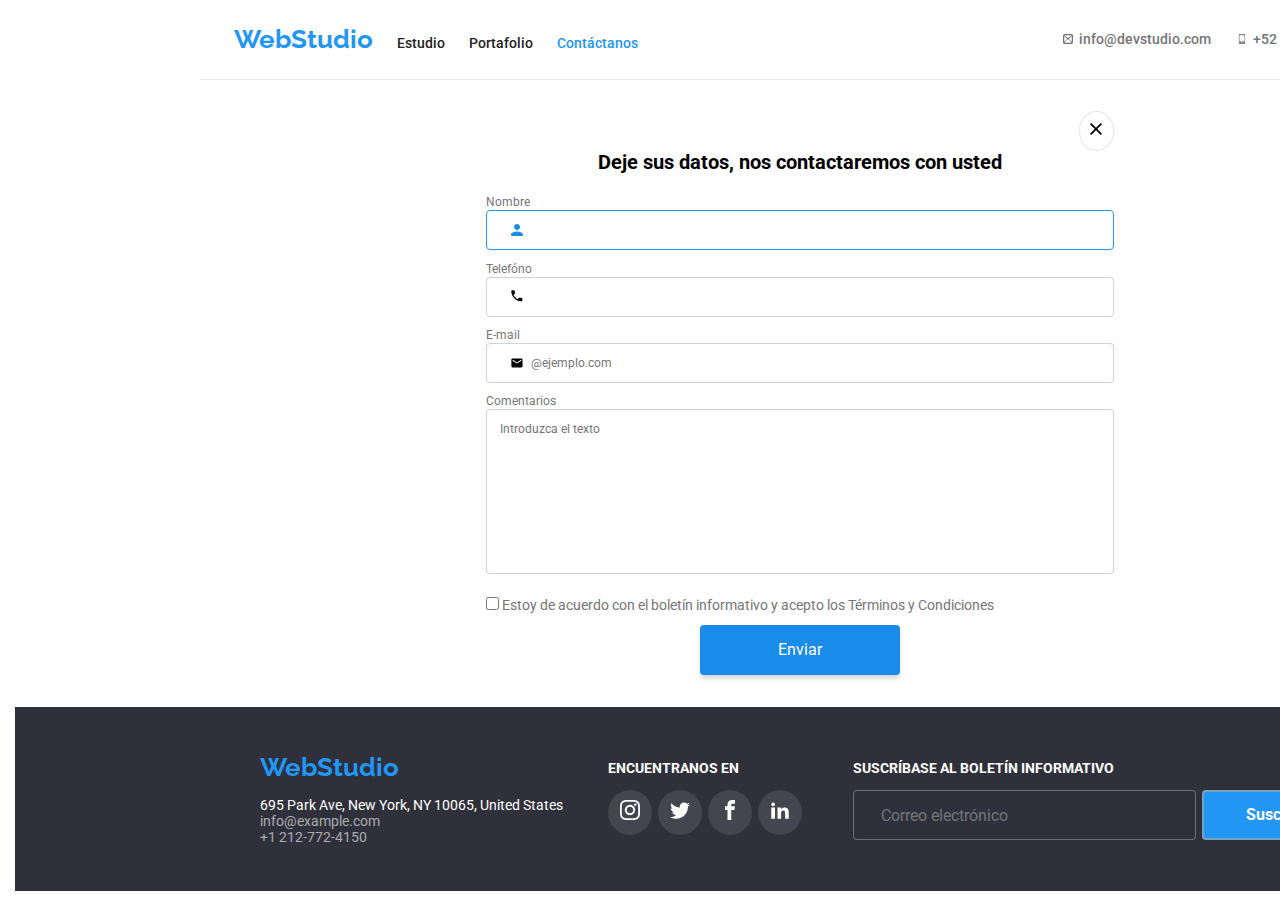
==== contactos.html @ 24e66bf4 "Tarea 7 con metodologia BEM" ====
<!DOCTYPE html>
<html lang="es">

<head>
    <meta charset="utf-8" />
    <title>Contactos</title>
    <link href="https://fonts.googleapis.com/css2?family=Raleway:wght@100;700&display=swap" rel="stylesheet">
    <link
        href="https://fonts.googleapis.com/css2?family=Raleway:wght@100;700&family=Roboto:wght@400;500;700;900&display=swap"
        rel="stylesheet">

    <!--modern normalize -->
    <link rel="stylesheet"
        href="https://cdnjs.cloudflare.com/ajax/libs/modern-normalize/1.0.0/modern-normalize.min.css" />
    <link rel="stylesheet" href="./css/styles.css" />

    <!--iconos SVG-->
    <link rel="stylesheet" href="https://i.icomoon.io/public/temp/dead64e28a/UntitledProject/style-svg.css">
    <script defer src="https://i.icomoon.io/public/temp/dead64e28a/UntitledProject/svgxuse.js"></script>
</head>

<body class="main__container">

    <header class="header" >

        <nav class="header__nav container">
    
            <div class="connect">
                <a class="webstudio-title link" href="">WebStudio</a>
                <a class="connect__underline connect__pag link subtitle" href="index.html">Estudio</a>
                <a class="connect__underline connect__pag link subtitle" href="portafolio.html">Portafolio</a>
                <a class="connect__underline connect__pag--active link subtitle" href="">Contáctanos</a>
            </div>
    
    
            <div class="header--info">
                <a class="header--info__social link subtitle" href="">
                    <svg class="header--info__icon">
                        <use href="./images/svg/symbol-defs.svg#icon-mail2"></use>
                    </svg>
                    info@devstudio.com
                </a>
                <a class="header--info__social link subtitle" href="">
                    <svg class="header--info__icon">
                        <use href="./images/svg/symbol-defs.svg#icon-mobile"></use>
                    </svg>
                    +52 55 5529 6000
                </a>
            </div>
    
        </nav>
    
    </header>
   
    <main class="form_box">
        <div class="form_close">
            <button class="form_button" type="button">
                <svg class="form_svg">
                    <use href="./images/svg/icon.svg#icon-close"></use>
                </svg>
            </button>
        </div>

        <h2 class="form_title">Deje sus datos, nos contactaremos con usted</h2>
        <form class="form_contact" name="Information-contact">
        
        
            <label class="form_containerinput">Nombre

                <input class="form_input text" type="text" id="name_person" name="name_person" autofocus required minlength="4"
                    pattern="[a-zA-Z]+">
                <svg class="form_svg input">
                    <use href="./images/svg/icon.svg#icon-name_person"></use>
                </svg>
            
            </label>


            <label class="form_containerinput" >Telefóno
                <input class="form_input" type="text" id="phone_person" name="phone_person" required minlength="10"
                pattern="[0-9]+">
                <svg class="form_svg input">
                    <use href="./images/svg/icon.svg#icon-phone"></use>
                </svg>
            </label>
           

            <label class="form_containerinput">E-mail
                <input class="form_input" type="text" id="email_person" name="email_person" placeholder="@ejemplo.com"
                required>
                <svg class="form_svg input">
                    <use href="./images/svg/icon.svg#icon-message"></use>
                </svg>

            </label>
            

            <label class="form_containerinput" for="comentaries">Comentarios
                <textarea class="form_ input form_comentaries" name="comentaries" id="comentaries" cols="30" rows="10"
                placeholder="Introduzca el texto"></textarea>
            </label>
           

            <label class="form_checkbox">
                <input type="checkbox" name="hobby" value="music" required />
                Estoy de acuerdo con el boletín informativo y acepto los Términos y Condiciones
            </label>

            <button class="form_submit" type="submit">Enviar</button>
            
        </form>
    </main>

    <footer class="footer">

        <section class="footer__section container">
    
    
          <ul class="footer__address">
            <li class="webstudio-title">WebStudio</li>
            <li>695 Park Ave, New York, NY 10065, United States</li>
            <li class="footer__address--info">info@example.com</li>
            <li class="footer__address--info">+1 212-772-4150</li>
          </ul>
    
          <div>
            <div class="footer__networks">
              <p class="footer__title">Encuentranos en</p>
            </div>
            <div class="footer__networks">
              <div class="footer__base">
                <a class="footer__link">
                  <svg class="network__icon" width="20px">
                    <use href="./images/svg/symbol-defs.svg#icon-instagram"></use>
                  </svg>
                </a>
    
              </div>
    
              <div class="footer__base">
                <a class="footer__link">
                  <svg class="network__icon" width="20px">
                    <use href="./images/svg/symbol-defs.svg#icon-twitter"></use>
                  </svg>
                </a>
              </div>
    
              <div class="footer__base">
                <a class="footer__link">
                  <svg class="network__icon" width="20px">
                    <use href="./images/svg/symbol-defs.svg#icon-facebook"></use>
                  </svg>
                </a>
              </div>
    
              <div class="footer__base">
                <a class="footer__link">
                  <svg class="network__icon" width="20px">
                    <use href="./images/svg/symbol-defs.svg#icon-linkedin2"></use>
                  </svg>
                </a>
              </div>
    
            </div>
          </div>
    
          <div>
            <form class="footer__form" name="suscription">
              <label>
                <p class="footer__title">suscríbase al boletín informativo</p>
    
                <div class="footer__input">
                  <input class="suscrption_email" type="text" name="email_suscription" id="email_suscription"
                    placeholder="Correo electrónico" required>
    
                  <button class=" main__button" type="submit">Suscribase
                    <svg class="network__icon" width="20px">
                      <use href="./images/svg/icon.svg#icon-suscribe"></use>
                    </svg>
                  </button>
    
                </div>
              </label>
            </form>
          </div>
    
        </section>
    
      </footer>

</body>

</html>
---- css/styles.css ----
/*Variables globales*/
:root {
    --blue-color: #2196F3;
    --black-color: #212121;
    --gray-clor: #757575;
    --white-color: #FFFFFF;
}


/*Elemento contenedor*/
.main__container {
    width: 1600px;
    margin: 0 auto;
    padding: 0 15px;
    font-family: 'Roboto';
    color: var(--black-color);
}

/* clase auxiliar */

.container{
    width: 1200px;
    margin:0 auto;
}

/*elemento section*/

.section{
    padding-top: 94px;
    padding-bottom: 94px;
}


/*contenedor del header*/
.header__nav{
    border-bottom: 1px solid #ECECEC;
    align-items: center;
    display:flex;
    padding: 24px ;
    justify-content: space-between;
}


/*CSS del header*/

.webstudio-title {
    font-family: 'Raleway';
    font-weight: 700;
    color: var(--blue-color);
    text-decoration: none;
    font-size: 26px;
    line-height: 31px;
    margin-bottom: 14px;
}

.subtitle {
    color: var(--black-color);
    font-weight: 500;
    font-size: 14px;
    line-height: 16px;
    text-decoration: none;
    text-align: center;
    position: relative;
}


.connect__underline:hover::after{
    content: "";
    border-bottom: 4px solid #2196F3;
    border-radius: 2px;
    position: absolute;
    top: 35px;
    width: 100%;
    left: 0px;
}

/*todos los enlaces*/
.link:hover {
    color: var(--blue-color);
}

/*titulos de enlaces*/
.connect__pag--active{
    color: var(--blue-color);
}

.header--info__social {
    /* color: var(--gray-clor); */
    fill: #757575;
    color: #757575;
}



/*CSS del main*/

.main__section {
    /*fondo con multicapa*/
    background-image: linear-gradient(rgba(5, 7, 12, 0.65), rgba(5, 7, 12, 0.65)), url(../images/back-main.png);
    background-size: cover;
    background-repeat: no-repeat;
    color: var(--white-color);
    text-align: center;

    /*Ubicacion flex*/
    display: flex;
    flex-direction: column;
    justify-content: space-between;
    align-items: center;

}
.main__title {
    font-weight: 900;
    font-size: 44px;

}

.main__button {
    font-family: 'Roboto';
    width: 197px;    
    color: var(--white-color);
    background-color: var(--blue-color);
    border-radius: 4px;
    margin: 0% 1%;
    /*ubicacion flex*/
    cursor: pointer;
    font-weight: 700;
    font-size: 16px;
    line-height: 30px;
    border: rgba(162, 170, 166, 0.658) solid 2px;
    fill: var(--white-color);
}

.advantage__title{
    text-transform: uppercase;
    font-size: 14px;
    font-weight: 700;
    line-height: 16px;
    color: var(--black-color);
}

.advantage__section {
    font-size: 14px;
    font-weight: 400;
    line-height: 24px;
    color: var(--gray-clor);
   

    /*Ubicacion flex*/
    display: flex;
    justify-content: space-around;
}

.advantage__paragraph{
    width: 270px;
}

.objective--title {
    text-align: center;
    font-family: 'Roboto';
    font-size: 36px;
    font-weight: 700;
    line-height: 16px;
    color: var(--black-color);
    margin: 0;
}

.enginners__section{
    background: #F5F4FA;
}

.tecnologies__image{
    display: flex;
    justify-content: space-evenly;
    flex-wrap: wrap;
    padding-top: 5%;
}

.images__container{
    position: relative; 
}

.images__text{
    position: absolute;
    bottom: 4px;
    width: 100%;
    text-align: center;
    text-transform: uppercase;
    margin: 0;
    padding: 7%;
    color: white;
    background: rgba(47, 48, 58, 0.8);
}

.images__tecnology {
    width: 370px;
    height: 294px;
    
}

/* imagenes de ingenieros*/
.enginners__container{
    
    display: flex;
    justify-content: space-between;
    flex-wrap: wrap;
    padding-top: 5%;
}

.enginner:hover{
    box-shadow: 0px 4px 1px 1px rgba(0, 0, 0, 0.2);
}


.enginner_image {
    width: 270px;

}

/*Titulos de Ingenieros*/
.enginner__title {
    text-align: center;
    font-weight: 500;
    font-size: 16px;
    line-height: 19px;
}

.enginner {
    border: rgba(162, 170, 166, 0.658) solid 1px;
    border-radius: 0px 0px 4px 4px;
    margin: 5px;
    
}

/*parrafo ingenieros*/
.enginner__text {
    text-align: center;
    color: var(--gray-clor);
    font-weight: 400;
    font-size: 16px;
}

/*pie de pagina*/

.footer{
    background-color: #2F303A;
}

.footer__section{
    padding: 2% 0%;
    /*Ubicacion flex*/
    display: flex;
    justify-content: space-between;
}

.footer__input{
    display: flex;
}


.footer__address {
    list-style-type: none;
    font-Weight: 400;
    font-size: 14px;
    padding-left: 5%;
    text-decoration:none;
    color: var(--white-color);
}


/* li {
    
    list-style-type: none;
} */

/*DISEÑO DE LA PAGINA PORTAFOLIO*/

.button__portaf {
    font-family: 'Roboto';
    font-weight: 500;
    font-size: 16px;
    line-height: 26px;
    background: #F5F4FA;
    padding: 12px;
    margin: 5px;
    border: none;
    border-radius: 4px;
    cursor: pointer;

}

.button__portaf:hover {
    color: var(--white-color);
    background-color: var(--blue-color);
    box-shadow: 0px 3px 1px rgba(0, 0, 0, 0.1), 0px 1px 2px rgba(0, 0, 0, 0.08), 0px 2px 2px rgba(0, 0, 0, 0.12);
}

/*imagenes de publicidad*/

.publicity__section{
    display: flex;
    flex-wrap: wrap;
    justify-content: space-between;
    
}

.publicity__box--img {
    background: var(--white-color);
    border: rgba(190, 204, 197, 0.658) solid 2px;
    border-radius: 0px 0px 4px 4px;
    margin: 5px;
}


.publicity__container:hover{
    box-shadow: 0px 4px 1px 1px rgba(0, 0, 0, 0.2);
}

.publicity--img {
    width: 100%;
    border-radius: 0px 0px 4px 4px ;
}

.publicity--title {
    font-family: 'Roboto';
    font-weight: 700;
    font-size: 18px;
    line-height: 36px;
    padding-left: 20px;
    
}

.publicity--paragraph {
    font-family: 'Roboto';
    font-weight: 400;
    font-size: 16px;
    line-height: 30px;
    color: var(--gray-clor);
    padding-left: 20px;
    
}

.footer__address--info {
    color: rgba(255, 255, 255, 0.6);
}

.footer__title {
    color: var(--white-color);
    text-transform: uppercase;
    font-weight: 700;
    font-size: 14px;
    line-height: 16px;
    margin-top: 22px;
}

/*Botones*/

.buttons__container{
    display: flex;
    justify-content: center;
    padding: 0%;
    list-style-type: none
}




.main__button:hover {
    color: var(--black-color);
    background-color: #F5F4FA;
    fill: var(--black-color);
}

/*Enlaces*/
.link{
    margin: 10px;
}

/*icons advantage section*/

.header--info__icon{
    width: 16px;
    height: 10px;
}

.link:hover{
    fill: #2196F3;
}

.advantage__img{
    width:270px;
    height:120px;
    text-align: center;
    background-color: #F5F4FA;
    
}

.advantage__icon {
   width:65.32px;
   height:120px;
   text-align: center;
}

.advantage__icon:hover{
    fill: var(--blue-color)
}

.enginner__networks{
    padding: 0px 15px 15px;
    display: flex;
    justify-content: space-around;
    
}

.network__base{
    fill: var(--gray-clor);
}
.network__base , .footer__base{
    width: 44px;
    text-align: center;
    padding: 5%;
}
.network__base:hover{
    fill: #FFFFFF;
    background-color: #2196F3;
    border-radius: 50%;
    
}

.network__icon{
    width: 20px;
    height: 20px;
}

/*clases para svgs de clientes*/


.customers__container{
    display: flex;
    flex-direction: row;
    justify-content: space-between;
    padding: 5% 0%;
    
}

.customer__box{
    border: 1px solid #AFB1B8;
    fill: #757575;
    width: 170px;
    height: 81px;
    text-align: center;
    border-radius: 4px;
    margin: 1%;   
}

.customer__box:hover{
    border-color:  #2196F3;
    fill:  #2196F3;
}

.customer__svg{
    width: 100px;
    height: 81px;
}

/*clases para redes footer*/

.footer__networks{
    display: flex;
    justify-content: space-between;
    fill: var(--white-color)
}

.footer__base{
    border-radius: 50%;
    background-color:  rgba(255, 255, 255, 0.1);
    margin-right: 6px;
}

.footer__base:hover{
    background-color: #2196F3;
}

.suscrption_email{
    width: 350px;
    height: 50px;
    border: 1px solid rgba(255, 255, 255, 0.3);
    border-radius: 4px;
    background-color: #2F303A;
    padding-left: 5%;
}


/*Capa deslizante*/

.publicity__baseimg{
    overflow: hidden;
    position: relative;
}

.publicity__text{
    position: absolute;
    width: 100%;
    top: 1px;
    color: var(--white-color);
    display: flex;
    align-items: center;
    flex-direction: column;
    overflow: hidden;
    /*trasicion de la capa op1*/
    transition-property: transform;
    transition-duration: 0.5s;
}

.box--hidden{
    height: 298.3px;
}

.paragraph--hidden{
    height: 298px;
    background: rgba(33, 150, 243, 0.9);
    padding:30% 10%;
    margin: 0%;
    display: flex;
    align-items: center;
}

.publicity__text:hover{
    transform: translateY(-300px);
}



/*.publicity__text:hover{
    animation: move-up 2s ease-in;
}

@keyframes move-up{
    0%{
        transform: translateY(0px);
    }
    100%{
        transform: translateY(-100px);
    }
}

.publicity__text:hover {
    /*transform: translateY(-120px);*/



/*Página de contactos*/

.form_box{
    font-weight: 400;
    font-size: 12px;
    color: var(--gray-clor);
    display: flex;
    flex-direction: column;
    padding: 2% 30%;
}

.form_close{
    display: flex;
    justify-content: flex-end;
}

.form_button{
    
    border: 1px solid rgba(0, 0, 0, 0.1);
    border-radius: 50% 50%;
    padding: 1.7%;
    cursor: pointer;
    background-color: var(--white-color);
}

.form_button:hover{
    border: 1px solid var(--blue-color);
    fill: var(--blue-color);
}

.form_title{
    font-size: 20px;
    font-weight: 700;
    margin-top: 0%;
    text-align: center;
    color: black;
}

.form_contact{
    display: flex;
    flex-direction: column;
    
}

.form_containerinput{
    position: relative;
    padding: 1% 0%;
}

.form_containerinput:hover{
    fill: var(--blue-color);
}

.form_svg {
    width: 12px;
    height: 12px; 
}

.form_svg.input{ 
    position: absolute;
    top: 51%;
    left: 4%;
}

.form_input{
    height: 40px;
    width: 100%;
    cursor: pointer;
    padding: 2% 2% 2% 7%;
    border: 1px solid rgba(33, 33, 33, 0.2);
    border-radius: 4px;
    outline: none;
}


.form_input:focus{
    border: 1px solid #2196F3;
    fill: var(--blue-color);
}

.form_input:focus + .form_svg.input{
    fill: #188CE8;
}

.form_input:hover{
    outline: none;
    border: 1px solid #2196F3;
}

.form_comentaries{
    font-family: 'Roboto';
    padding: 2%;
    cursor: pointer;
    border: 1px solid rgba(33, 33, 33, 0.2);
    width: 100%;
    border-radius: 4px;
    resize: none;
}

.form_comentaries:focus-within{
    outline: none;
    border: 1px solid #2196F3;
}

.form_comentaries:hover{
    outline: none;
    border: 1px solid #2196F3;
}

.form_checkbox{
    font-weight: 400;
    font-size: 14px;
    padding: 2% 0%;
}
.form_submit{
    background: #188CE8;
    box-shadow: 0px 4px 4px rgba(0, 0, 0, 0.15);
    border-radius: 4px;
    border: none;
    width: 200px;
    height: 50px;
    margin: auto;
    color: var(--white-color);
    font-family: 'Roboto';
    font-size: 16px;
    cursor: pointer;
}

.form_submit:hover{
    background: #769dbd;
}
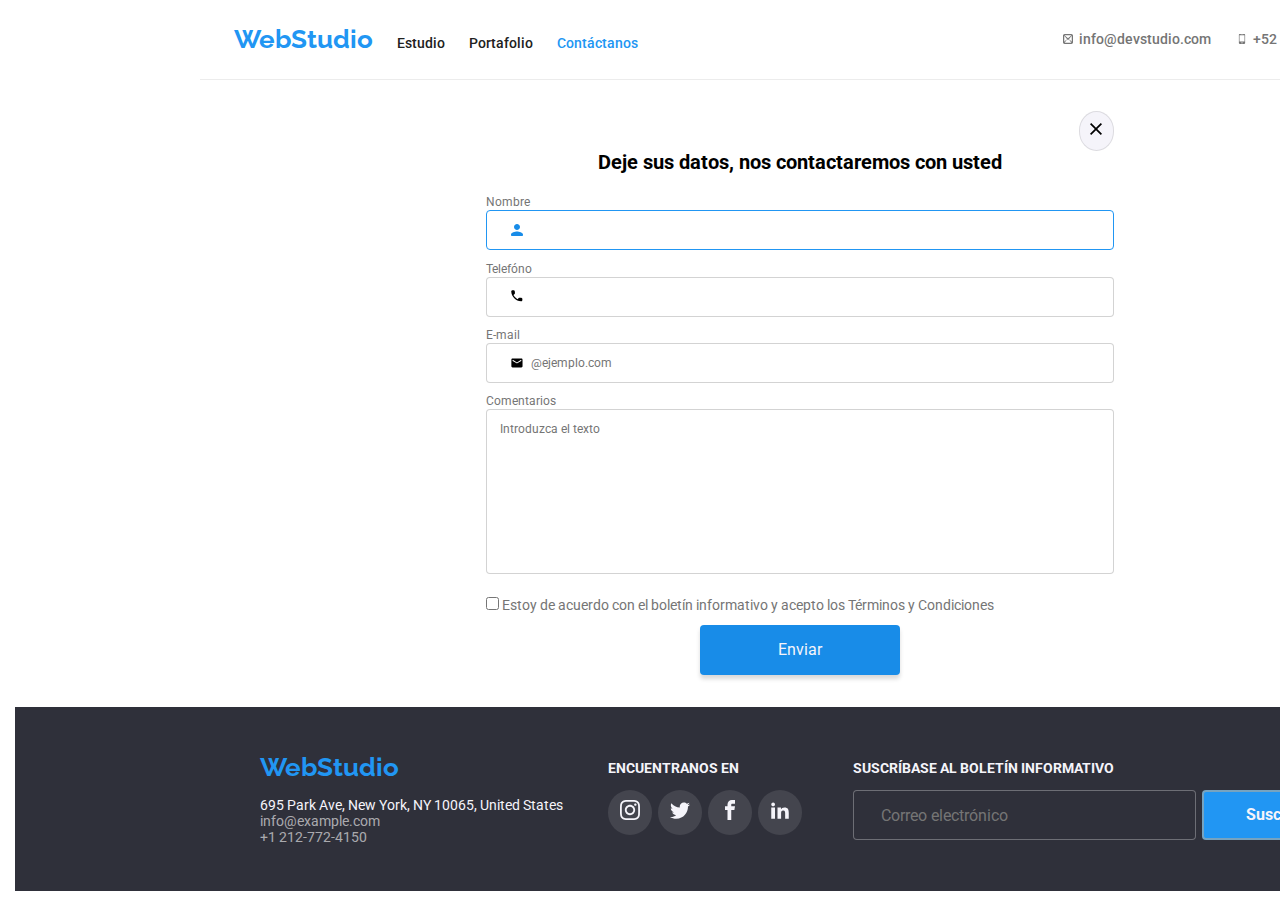
==== commit df6ea762: "Tarea 7 con metodologia BEM organizada" ====
--- a/contactos.html
+++ b/contactos.html
@@ -19,7 +19,7 @@
     <script defer src="https://i.icomoon.io/public/temp/dead64e28a/UntitledProject/svgxuse.js"></script>
 </head>
 
-<body class="main__container">
+<body class="container__main">
 
     <header class="header" >
 
--- a/css/styles.css
+++ b/css/styles.css
@@ -4,16 +4,17 @@
     --blue-color: #2196F3;
     --black-color: #212121;
     --gray-clor: #757575;
-    --white-color: #FFFFFF;
+    --white-color: #F5F4FA;
+    --font-main: 'Roboto';
 }
 
 
 /*Elemento contenedor*/
-.main__container {
+.container__main {
     width: 1600px;
     margin: 0 auto;
     padding: 0 15px;
-    font-family: 'Roboto';
+    font-family: var(--font-main);
     color: var(--black-color);
 }
 
@@ -31,8 +32,41 @@
     padding-bottom: 94px;
 }
 
-
-/*contenedor del header*/
+/*Subtitulos de la pagina*/
+
+.subtitle {
+    color: var(--black-color);
+    font-weight: 500;
+    font-size: 14px;
+    line-height: 16px;
+    text-decoration: none;
+    text-align: center;
+    position: relative;
+}
+
+/*Enlaces de la pagina*/
+
+.link{
+    margin: 10px;
+}
+
+.link:hover {
+    color: var(--blue-color);
+}
+
+/* Subtitulos de secciones */
+.objective--title {
+    text-align: center;
+    font-family: var(--font-main);
+    font-size: 36px;
+    font-weight: 700;
+    line-height: 16px;
+    color: var(--black-color);
+    margin: 0;
+}
+
+/*Clases del header*/
+
 .header__nav{
     border-bottom: 1px solid #ECECEC;
     align-items: center;
@@ -41,8 +75,19 @@
     justify-content: space-between;
 }
 
-
-/*CSS del header*/
+.connect__underline:hover::after{
+    content: "";
+    border-bottom: 4px solid var(--blue-color);
+    border-radius: 2px;
+    position: absolute;
+    top: 35px;
+    width: 100%;
+    left: 0px;
+}
+
+.connect__pag--active{
+    color: var(--blue-color);
+}
 
 .webstudio-title {
     font-family: 'Raleway';
@@ -54,46 +99,19 @@
     margin-bottom: 14px;
 }
 
-.subtitle {
-    color: var(--black-color);
-    font-weight: 500;
-    font-size: 14px;
-    line-height: 16px;
-    text-decoration: none;
-    text-align: center;
-    position: relative;
-}
-
-
-.connect__underline:hover::after{
-    content: "";
-    border-bottom: 4px solid #2196F3;
-    border-radius: 2px;
-    position: absolute;
-    top: 35px;
-    width: 100%;
-    left: 0px;
-}
-
-/*todos los enlaces*/
-.link:hover {
-    color: var(--blue-color);
-}
-
-/*titulos de enlaces*/
-.connect__pag--active{
-    color: var(--blue-color);
-}
 
 .header--info__social {
-    /* color: var(--gray-clor); */
-    fill: #757575;
-    color: #757575;
-}
-
-
-
-/*CSS del main*/
+    fill: var(--gray-clor);
+    color: var(--gray-clor);
+}
+
+.header--info__icon{
+    width: 16px;
+    height: 10px;
+}
+
+
+/*Clases del main*/
 
 .main__section {
     /*fondo con multicapa*/
@@ -117,13 +135,12 @@
 }
 
 .main__button {
-    font-family: 'Roboto';
+    font-family: var(--font-main);
     width: 197px;    
     color: var(--white-color);
     background-color: var(--blue-color);
     border-radius: 4px;
     margin: 0% 1%;
-    /*ubicacion flex*/
     cursor: pointer;
     font-weight: 700;
     font-size: 16px;
@@ -132,6 +149,47 @@
     fill: var(--white-color);
 }
 
+.main__button:hover {
+    color: var(--black-color);
+    background-color: var(--white-color);
+    fill: var(--black-color);
+}
+
+/* Main - Clases de ventajas */
+
+.advantage__section {
+    font-size: 14px;
+    font-weight: 400;
+    line-height: 24px;
+    color: var(--gray-clor);
+    
+    /*Ubicacion flex*/
+    display: flex;
+    justify-content: space-around;
+}
+
+.advantage__paragraph{
+    width: 270px;
+}
+
+.advantage__img{
+    width:270px;
+    height:120px;
+    text-align: center;
+    background-color: var(--white-color);
+    
+}
+
+.advantage__icon {
+    width:65.32px;
+    height:120px;
+    text-align: center;
+ }
+ 
+ .advantage__icon:hover{
+     fill: var(--blue-color)
+ }
+
 .advantage__title{
     text-transform: uppercase;
     font-size: 14px;
@@ -140,35 +198,7 @@
     color: var(--black-color);
 }
 
-.advantage__section {
-    font-size: 14px;
-    font-weight: 400;
-    line-height: 24px;
-    color: var(--gray-clor);
-   
-
-    /*Ubicacion flex*/
-    display: flex;
-    justify-content: space-around;
-}
-
-.advantage__paragraph{
-    width: 270px;
-}
-
-.objective--title {
-    text-align: center;
-    font-family: 'Roboto';
-    font-size: 36px;
-    font-weight: 700;
-    line-height: 16px;
-    color: var(--black-color);
-    margin: 0;
-}
-
-.enginners__section{
-    background: #F5F4FA;
-}
+/*titulo para la seccion de imagenes*/
 
 .tecnologies__image{
     display: flex;
@@ -179,6 +209,12 @@
 
 .images__container{
     position: relative; 
+}
+
+.images__tecnology {
+    width: 370px;
+    height: 294px;
+    
 }
 
 .images__text{
@@ -193,32 +229,35 @@
     background: rgba(47, 48, 58, 0.8);
 }
 
-.images__tecnology {
-    width: 370px;
-    height: 294px;
-    
-}
-
-/* imagenes de ingenieros*/
-.enginners__container{
-    
+
+/* Clases para la seccion ingenieros*/
+
+.enginners__section{
+    background: var(--white-color);
+}
+
+.enginner__container{
+
     display: flex;
     justify-content: space-between;
     flex-wrap: wrap;
     padding-top: 5%;
 }
 
+.enginner {
+    border: rgba(162, 170, 166, 0.658) solid 1px;
+    border-radius: 0px 0px 4px 4px;
+    margin: 5px; 
+}
+
 .enginner:hover{
     box-shadow: 0px 4px 1px 1px rgba(0, 0, 0, 0.2);
 }
 
-
 .enginner_image {
     width: 270px;
-
-}
-
-/*Titulos de Ingenieros*/
+}
+
 .enginner__title {
     text-align: center;
     font-weight: 500;
@@ -226,14 +265,6 @@
     line-height: 19px;
 }
 
-.enginner {
-    border: rgba(162, 170, 166, 0.658) solid 1px;
-    border-radius: 0px 0px 4px 4px;
-    margin: 5px;
-    
-}
-
-/*parrafo ingenieros*/
 .enginner__text {
     text-align: center;
     color: var(--gray-clor);
@@ -241,7 +272,63 @@
     font-size: 16px;
 }
 
-/*pie de pagina*/
+.enginner__networks{
+    padding: 0px 15px 15px;
+    display: flex;
+    justify-content: space-around;
+}
+
+.network__base{
+    fill: var(--gray-clor);
+}
+
+.network__base , .footer__base{
+    width: 44px;
+    text-align: center;
+    padding: 5%;
+}
+.network__base:hover{
+    fill: var(--white-color);
+    background-color: var(--blue-color);
+    border-radius: 50%;   
+}
+
+.network__icon{
+    width: 20px;
+    height: 20px;
+}
+
+/* clases de los clientes */
+
+.customer__container{
+    display: flex;
+    flex-direction: row;
+    justify-content: space-between;
+    padding: 5% 0%;
+    
+}
+
+.customer__box{
+    border: 1px solid #AFB1B8;
+    fill: var(--gray-clor);
+    width: 170px;
+    height: 81px;
+    text-align: center;
+    border-radius: 4px;
+    margin: 1%;   
+}
+
+.customer__box:hover{
+    border-color:  var(--blue-color);
+    fill:  var(--blue-color);
+}
+
+.customer__svg{
+    width: 100px;
+    height: 81px;
+}
+
+/* Clases del footer */
 
 .footer{
     background-color: #2F303A;
@@ -253,11 +340,6 @@
     display: flex;
     justify-content: space-between;
 }
-
-.footer__input{
-    display: flex;
-}
-
 
 .footer__address {
     list-style-type: none;
@@ -268,81 +350,14 @@
     color: var(--white-color);
 }
 
-
-/* li {
-    
-    list-style-type: none;
-} */
-
-/*DISEÑO DE LA PAGINA PORTAFOLIO*/
-
-.button__portaf {
-    font-family: 'Roboto';
-    font-weight: 500;
-    font-size: 16px;
-    line-height: 26px;
-    background: #F5F4FA;
-    padding: 12px;
-    margin: 5px;
-    border: none;
-    border-radius: 4px;
-    cursor: pointer;
-
-}
-
-.button__portaf:hover {
-    color: var(--white-color);
-    background-color: var(--blue-color);
-    box-shadow: 0px 3px 1px rgba(0, 0, 0, 0.1), 0px 1px 2px rgba(0, 0, 0, 0.08), 0px 2px 2px rgba(0, 0, 0, 0.12);
-}
-
-/*imagenes de publicidad*/
-
-.publicity__section{
-    display: flex;
-    flex-wrap: wrap;
-    justify-content: space-between;
-    
-}
-
-.publicity__box--img {
-    background: var(--white-color);
-    border: rgba(190, 204, 197, 0.658) solid 2px;
-    border-radius: 0px 0px 4px 4px;
-    margin: 5px;
-}
-
-
-.publicity__container:hover{
-    box-shadow: 0px 4px 1px 1px rgba(0, 0, 0, 0.2);
-}
-
-.publicity--img {
-    width: 100%;
-    border-radius: 0px 0px 4px 4px ;
-}
-
-.publicity--title {
-    font-family: 'Roboto';
-    font-weight: 700;
-    font-size: 18px;
-    line-height: 36px;
-    padding-left: 20px;
-    
-}
-
-.publicity--paragraph {
-    font-family: 'Roboto';
-    font-weight: 400;
-    font-size: 16px;
-    line-height: 30px;
-    color: var(--gray-clor);
-    padding-left: 20px;
-    
-}
-
 .footer__address--info {
     color: rgba(255, 255, 255, 0.6);
+}
+
+.footer__networks{
+    display: flex;
+    justify-content: space-between;
+    fill: var(--white-color)
 }
 
 .footer__title {
@@ -354,124 +369,6 @@
     margin-top: 22px;
 }
 
-/*Botones*/
-
-.buttons__container{
-    display: flex;
-    justify-content: center;
-    padding: 0%;
-    list-style-type: none
-}
-
-
-
-
-.main__button:hover {
-    color: var(--black-color);
-    background-color: #F5F4FA;
-    fill: var(--black-color);
-}
-
-/*Enlaces*/
-.link{
-    margin: 10px;
-}
-
-/*icons advantage section*/
-
-.header--info__icon{
-    width: 16px;
-    height: 10px;
-}
-
-.link:hover{
-    fill: #2196F3;
-}
-
-.advantage__img{
-    width:270px;
-    height:120px;
-    text-align: center;
-    background-color: #F5F4FA;
-    
-}
-
-.advantage__icon {
-   width:65.32px;
-   height:120px;
-   text-align: center;
-}
-
-.advantage__icon:hover{
-    fill: var(--blue-color)
-}
-
-.enginner__networks{
-    padding: 0px 15px 15px;
-    display: flex;
-    justify-content: space-around;
-    
-}
-
-.network__base{
-    fill: var(--gray-clor);
-}
-.network__base , .footer__base{
-    width: 44px;
-    text-align: center;
-    padding: 5%;
-}
-.network__base:hover{
-    fill: #FFFFFF;
-    background-color: #2196F3;
-    border-radius: 50%;
-    
-}
-
-.network__icon{
-    width: 20px;
-    height: 20px;
-}
-
-/*clases para svgs de clientes*/
-
-
-.customers__container{
-    display: flex;
-    flex-direction: row;
-    justify-content: space-between;
-    padding: 5% 0%;
-    
-}
-
-.customer__box{
-    border: 1px solid #AFB1B8;
-    fill: #757575;
-    width: 170px;
-    height: 81px;
-    text-align: center;
-    border-radius: 4px;
-    margin: 1%;   
-}
-
-.customer__box:hover{
-    border-color:  #2196F3;
-    fill:  #2196F3;
-}
-
-.customer__svg{
-    width: 100px;
-    height: 81px;
-}
-
-/*clases para redes footer*/
-
-.footer__networks{
-    display: flex;
-    justify-content: space-between;
-    fill: var(--white-color)
-}
-
 .footer__base{
     border-radius: 50%;
     background-color:  rgba(255, 255, 255, 0.1);
@@ -479,7 +376,13 @@
 }
 
 .footer__base:hover{
-    background-color: #2196F3;
+    background-color: var(--blue-color);
+}
+
+/*Formulario del pie de pagina*/
+
+.footer__input{
+    display: flex;
 }
 
 .suscrption_email{
@@ -491,12 +394,62 @@
     padding-left: 5%;
 }
 
-
-/*Capa deslizante*/
+/*DISEÑO DE LA PAGINA PORTAFOLIO*/
+
+.button__container{
+    display: flex;
+    justify-content: center;
+    padding: 0%;
+    list-style-type: none
+}
+
+.button__portaf {
+    font-family: var(--font-main);
+    font-weight: 500;
+    font-size: 16px;
+    line-height: 26px;
+    background: var(--white-color);
+    padding: 12px;
+    margin: 5px;
+    border: none;
+    border-radius: 4px;
+    cursor: pointer;
+}
+
+.button__portaf:hover {
+    color: var(--white-color);
+    background-color: var(--blue-color);
+    box-shadow: 0px 3px 1px rgba(0, 0, 0, 0.1), 0px 1px 2px rgba(0, 0, 0, 0.08), 0px 2px 2px rgba(0, 0, 0, 0.12);
+}
+
+/*imagenes de publicidad*/
+
+.publicity__section{
+    display: flex;
+    flex-wrap: wrap;
+    justify-content: space-between;
+    
+}
+
+.publicity__box--img {
+    background: var(--white-color);
+    border: rgba(190, 204, 197, 0.658) solid 2px;
+    border-radius: 0px 0px 4px 4px;
+    margin: 5px;
+}
+
+.publicity__box--img:hover{
+    box-shadow: 0px 4px 1px 1px rgba(0, 0, 0, 0.2);
+}
 
 .publicity__baseimg{
     overflow: hidden;
     position: relative;
+}
+
+.publicity--img {
+    width: 100%;
+    border-radius: 0px 0px 4px 4px ;
 }
 
 .publicity__text{
@@ -513,6 +466,10 @@
     transition-duration: 0.5s;
 }
 
+.publicity__text:hover{
+    transform: translateY(-300px);
+}
+
 .box--hidden{
     height: 298.3px;
 }
@@ -526,10 +483,24 @@
     align-items: center;
 }
 
-.publicity__text:hover{
-    transform: translateY(-300px);
-}
-
+.publicity--title {
+    font-family: var(--font-main);
+    font-weight: 700;
+    font-size: 18px;
+    line-height: 36px;
+    padding-left: 20px;
+    
+}
+
+.publicity--paragraph {
+    font-family: var(--font-main);
+    font-weight: 400;
+    font-size: 16px;
+    line-height: 30px;
+    color: var(--gray-clor);
+    padding-left: 20px;
+    
+}
 
 
 /*.publicity__text:hover{
@@ -551,6 +522,7 @@
 
 
 /*Página de contactos*/
+/* DISEÑO DE LA PAGINA CONTACTOS */
 
 .form_box{
     font-weight: 400;
@@ -566,8 +538,7 @@
     justify-content: flex-end;
 }
 
-.form_button{
-    
+.form_button{   
     border: 1px solid rgba(0, 0, 0, 0.1);
     border-radius: 50% 50%;
     padding: 1.7%;
@@ -580,6 +551,17 @@
     fill: var(--blue-color);
 }
 
+.form_svg {
+    width: 12px;
+    height: 12px; 
+}
+
+.form_svg.input{ 
+    position: absolute;
+    top: 51%;
+    left: 4%;
+}
+
 .form_title{
     font-size: 20px;
     font-weight: 700;
@@ -601,17 +583,6 @@
 
 .form_containerinput:hover{
     fill: var(--blue-color);
-}
-
-.form_svg {
-    width: 12px;
-    height: 12px; 
-}
-
-.form_svg.input{ 
-    position: absolute;
-    top: 51%;
-    left: 4%;
 }
 
 .form_input{
@@ -626,7 +597,7 @@
 
 
 .form_input:focus{
-    border: 1px solid #2196F3;
+    border: 1px solid var(--blue-color);
     fill: var(--blue-color);
 }
 
@@ -636,11 +607,11 @@
 
 .form_input:hover{
     outline: none;
-    border: 1px solid #2196F3;
+    border: 1px solid var(--blue-color);
 }
 
 .form_comentaries{
-    font-family: 'Roboto';
+    font-family: var(--font-main);
     padding: 2%;
     cursor: pointer;
     border: 1px solid rgba(33, 33, 33, 0.2);
@@ -651,12 +622,12 @@
 
 .form_comentaries:focus-within{
     outline: none;
-    border: 1px solid #2196F3;
+    border: 1px solid var(--blue-color);
 }
 
 .form_comentaries:hover{
     outline: none;
-    border: 1px solid #2196F3;
+    border: 1px solid var(--blue-color);
 }
 
 .form_checkbox{
@@ -664,6 +635,7 @@
     font-size: 14px;
     padding: 2% 0%;
 }
+
 .form_submit{
     background: #188CE8;
     box-shadow: 0px 4px 4px rgba(0, 0, 0, 0.15);
@@ -673,7 +645,7 @@
     height: 50px;
     margin: auto;
     color: var(--white-color);
-    font-family: 'Roboto';
+    font-family: var(--font-main);
     font-size: 16px;
     cursor: pointer;
 }
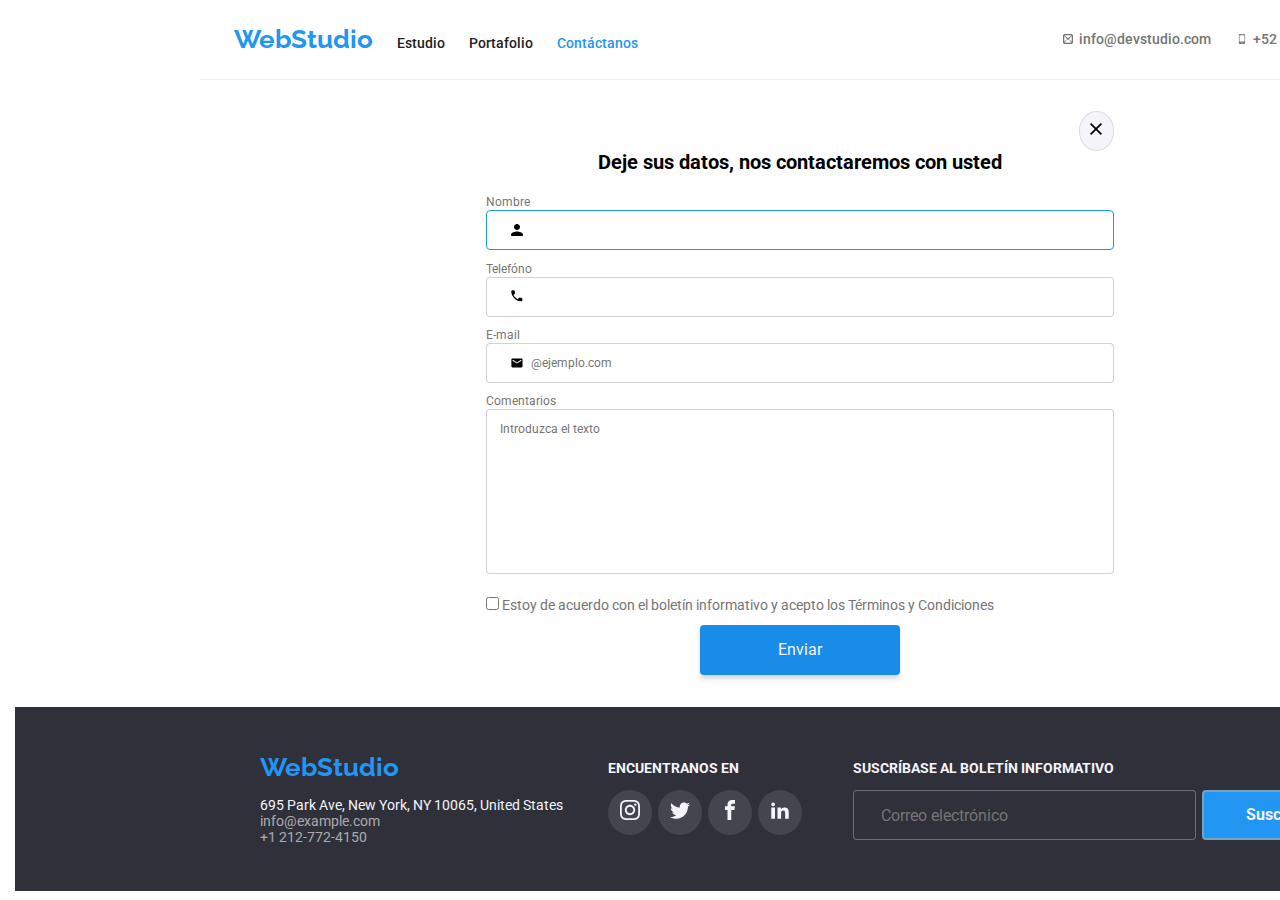
==== commit 3cef1cb3: "Tarea 7 - V1 de Sass din variables" ====
--- a/contactos.html
+++ b/contactos.html
@@ -12,7 +12,7 @@
     <!--modern normalize -->
     <link rel="stylesheet"
         href="https://cdnjs.cloudflare.com/ajax/libs/modern-normalize/1.0.0/modern-normalize.min.css" />
-    <link rel="stylesheet" href="./css/styles.css" />
+    <link rel="stylesheet" href="./sass/main.css" />
 
     <!--iconos SVG-->
     <link rel="stylesheet" href="https://i.icomoon.io/public/temp/dead64e28a/UntitledProject/style-svg.css">
@@ -21,36 +21,36 @@
 
 <body class="container__main">
 
-    <header class="header" >
+  <header class="header" >
 
-        <nav class="header__nav container">
-    
-            <div class="connect">
-                <a class="webstudio-title link" href="">WebStudio</a>
-                <a class="connect__underline connect__pag link subtitle" href="index.html">Estudio</a>
-                <a class="connect__underline connect__pag link subtitle" href="portafolio.html">Portafolio</a>
-                <a class="connect__underline connect__pag--active link subtitle" href="">Contáctanos</a>
-            </div>
-    
-    
-            <div class="header--info">
-                <a class="header--info__social link subtitle" href="">
-                    <svg class="header--info__icon">
-                        <use href="./images/svg/symbol-defs.svg#icon-mail2"></use>
-                    </svg>
-                    info@devstudio.com
-                </a>
-                <a class="header--info__social link subtitle" href="">
-                    <svg class="header--info__icon">
-                        <use href="./images/svg/symbol-defs.svg#icon-mobile"></use>
-                    </svg>
-                    +52 55 5529 6000
-                </a>
-            </div>
-    
-        </nav>
-    
-    </header>
+    <nav class="header__nav container">
+
+        <div class="connect">
+            <a class="webstudio-title link" href="">WebStudio</a>
+            <a class="connect__underline connect__pag link subtitle" href="index.html">Estudio</a>
+            <a class="connect__underline connect__pag link subtitle" href="portafolio.html">Portafolio</a>
+            <a class="connect__underline connect__pag--active link subtitle" href="">Contáctanos</a>
+        </div>
+
+
+        <div class="header--info">
+            <a class="header--info__social link subtitle" href="">
+                <svg class="header--info__icon">
+                    <use href="./images/svg/symbol-defs.svg#icon-mail2"></use>
+                </svg>
+                info@devstudio.com
+            </a>
+            <a class="header--info__social link subtitle" href="">
+                <svg class="header--info__icon">
+                    <use href="./images/svg/symbol-defs.svg#icon-mobile"></use>
+                </svg>
+                +52 55 5529 6000
+            </a>
+        </div>
+
+    </nav>
+
+</header>
    
     <main class="form_box">
         <div class="form_close">
@@ -96,7 +96,7 @@
             
 
             <label class="form_containerinput" for="comentaries">Comentarios
-                <textarea class="form_ input form_comentaries" name="comentaries" id="comentaries" cols="30" rows="10"
+                <textarea class="form_comentaries" name="comentaries" id="comentaries" cols="30" rows="10"
                 placeholder="Introduzca el texto"></textarea>
             </label>
            
--- a/sass/main.css
+++ b/sass/main.css
@@ -0,0 +1,556 @@
+@charset "UTF-8";
+/*Variables globales*/
+/*Elemento contenedor*/
+.container__main {
+  width: 1600px;
+  margin: 0 auto;
+  padding: 0 15px;
+  font-family: "Roboto";
+  color: #212121;
+}
+
+/* clase auxiliar */
+.container {
+  width: 1200px;
+  margin: 0 auto;
+}
+
+/*elemento section*/
+.section {
+  padding-top: 94px;
+  padding-bottom: 94px;
+}
+
+/*Subtitulos de la pagina*/
+.subtitle {
+  color: #212121;
+  font-weight: 500;
+  font-size: 14px;
+  line-height: 16px;
+  text-decoration: none;
+  text-align: center;
+  position: relative;
+}
+
+/*Enlaces de la pagina*/
+.link {
+  margin: 10px;
+}
+.link:hover {
+  color: #2196F3;
+  fill: #2196F3;
+}
+
+/* Subtitulos de secciones */
+.objective--title {
+  text-align: center;
+  font-family: "Roboto";
+  font-size: 36px;
+  font-weight: 700;
+  line-height: 16px;
+  color: #212121;
+  margin: 0;
+}
+
+/*Clases del header*/
+.header__nav {
+  border-bottom: 1px solid #ECECEC;
+  align-items: center;
+  display: flex;
+  padding: 24px;
+  justify-content: space-between;
+}
+
+.connect__underline:hover::after {
+  content: "";
+  border-bottom: 4px solid #2196F3;
+  border-radius: 2px;
+  position: absolute;
+  top: 35px;
+  width: 100%;
+  left: 0px;
+}
+.connect__pag--active {
+  color: #2196F3;
+}
+
+.webstudio-title {
+  font-family: "Raleway";
+  font-weight: 700;
+  color: #2196F3;
+  text-decoration: none;
+  font-size: 26px;
+  line-height: 31px;
+  margin-bottom: 14px;
+}
+
+.header--info__social {
+  fill: #757575;
+  color: #757575;
+}
+.header--info__icon {
+  width: 16px;
+  height: 10px;
+}
+
+/*Clases del main*/
+.main__section {
+  /*fondo con multicapa*/
+  background-image: linear-gradient(rgba(5, 7, 12, 0.65), rgba(5, 7, 12, 0.65)), url(../images/back-main.png);
+  background-size: cover;
+  background-repeat: no-repeat;
+  color: #F5F4FA;
+  text-align: center;
+  /*Ubicacion flex*/
+  display: flex;
+  flex-direction: column;
+  justify-content: space-between;
+  align-items: center;
+}
+.main__title {
+  font-weight: 900;
+  font-size: 44px;
+}
+.main__button {
+  font-family: "Roboto";
+  width: 197px;
+  color: #F5F4FA;
+  background-color: #2196F3;
+  border-radius: 4px;
+  margin: 0% 1%;
+  cursor: pointer;
+  font-weight: 700;
+  font-size: 16px;
+  line-height: 30px;
+  border: rgba(162, 170, 166, 0.658) solid 2px;
+  fill: #F5F4FA;
+}
+.main__button:hover {
+  color: #212121;
+  background-color: #F5F4FA;
+  fill: #212121;
+}
+
+/* Main - Clases de ventajas */
+.advantage__section {
+  font-size: 14px;
+  font-weight: 400;
+  line-height: 24px;
+  color: #757575;
+  /*Ubicacion flex*/
+  display: flex;
+  justify-content: space-around;
+}
+.advantage__paragraph {
+  width: 270px;
+}
+.advantage__img {
+  width: 270px;
+  height: 120px;
+  text-align: center;
+  background-color: #F5F4FA;
+}
+.advantage__icon {
+  width: 65.32px;
+  height: 120px;
+  text-align: center;
+}
+.advantage__icon:hover {
+  fill: #2196F3;
+}
+.advantage__title {
+  text-transform: uppercase;
+  font-size: 14px;
+  font-weight: 700;
+  line-height: 16px;
+  color: #212121;
+}
+
+/*titulo para la seccion de imagenes*/
+.tecnologies__image {
+  display: flex;
+  justify-content: space-evenly;
+  flex-wrap: wrap;
+  padding-top: 5%;
+}
+
+.images__container {
+  position: relative;
+}
+.images__tecnology {
+  width: 370px;
+  height: 294px;
+}
+.images__text {
+  position: absolute;
+  bottom: 4px;
+  width: 100%;
+  text-align: center;
+  text-transform: uppercase;
+  margin: 0;
+  padding: 7%;
+  color: white;
+  background: rgba(47, 48, 58, 0.8);
+}
+
+/* Clases para la seccion ingenieros*/
+.enginners__section {
+  background: #F5F4FA;
+}
+
+.enginner__container {
+  display: flex;
+  justify-content: space-between;
+  flex-wrap: wrap;
+  padding-top: 5%;
+}
+.enginner__person {
+  border: rgba(162, 170, 166, 0.658) solid 1px;
+  border-radius: 0px 0px 4px 4px;
+  margin: 5px;
+  box-shadow: 0px 4px 1px 1px rgba(0, 0, 0, 0.2);
+}
+.enginner__image {
+  width: 270px;
+}
+.enginner__title {
+  text-align: center;
+  font-weight: 500;
+  font-size: 16px;
+  line-height: 19px;
+}
+.enginner__text {
+  text-align: center;
+  color: #757575;
+  font-weight: 400;
+  font-size: 16px;
+}
+.enginner__networks {
+  padding: 0px 15px 15px;
+  display: flex;
+  justify-content: space-around;
+}
+
+.network__base {
+  fill: #757575;
+  width: 44px;
+  text-align: center;
+  padding: 5%;
+}
+.network__base:hover {
+  fill: #F5F4FA;
+  background-color: #2196F3;
+  border-radius: 50%;
+}
+.network__icon {
+  width: 20px;
+  height: 20px;
+}
+
+.footer__base {
+  width: 44px;
+  text-align: center;
+  padding: 5%;
+}
+
+/* clases de los clientes */
+.customer__container {
+  display: flex;
+  flex-direction: row;
+  justify-content: space-between;
+  padding: 5% 0%;
+}
+.customer__box {
+  border: 1px solid #AFB1B8;
+  fill: #757575;
+  width: 170px;
+  height: 81px;
+  text-align: center;
+  border-radius: 4px;
+  margin: 1%;
+}
+.customer__box:hover {
+  border-color: #2196F3;
+  fill: #2196F3;
+}
+.customer__svg {
+  width: 100px;
+  height: 81px;
+}
+
+/* Clases del footer */
+.footer {
+  background-color: #2F303A;
+}
+.footer__section {
+  padding: 2% 0%;
+  /*Ubicacion flex*/
+  display: flex;
+  justify-content: space-between;
+}
+.footer__address {
+  list-style-type: none;
+  font-Weight: 400;
+  font-size: 14px;
+  padding-left: 5%;
+  text-decoration: none;
+  color: #F5F4FA;
+}
+.footer__address--info {
+  color: rgba(255, 255, 255, 0.6);
+}
+.footer__networks {
+  display: flex;
+  justify-content: space-between;
+  fill: #F5F4FA;
+}
+.footer__title {
+  color: #F5F4FA;
+  text-transform: uppercase;
+  font-weight: 700;
+  font-size: 14px;
+  line-height: 16px;
+  margin-top: 22px;
+}
+.footer__base {
+  border-radius: 50%;
+  background-color: rgba(255, 255, 255, 0.1);
+  margin-right: 6px;
+}
+.footer__base:hover {
+  background-color: #2196F3;
+}
+.footer__input {
+  display: flex;
+}
+
+/*Formulario del pie de pagina*/
+.suscrption_email {
+  width: 350px;
+  height: 50px;
+  border: 1px solid rgba(255, 255, 255, 0.3);
+  border-radius: 4px;
+  background-color: #2F303A;
+  padding-left: 5%;
+}
+
+/*DISEÑO DE LA PAGINA PORTAFOLIO*/
+.button__container {
+  display: flex;
+  justify-content: center;
+  padding: 0%;
+  list-style-type: none;
+}
+.button__portaf {
+  font-family: "Roboto";
+  font-weight: 500;
+  font-size: 16px;
+  line-height: 26px;
+  background: #F5F4FA;
+  padding: 12px;
+  margin: 5px;
+  border: none;
+  border-radius: 4px;
+  cursor: pointer;
+}
+.button__portaf:hover {
+  color: #F5F4FA;
+  background-color: #2196F3;
+  box-shadow: 0px 3px 1px rgba(0, 0, 0, 0.1), 0px 1px 2px rgba(0, 0, 0, 0.08), 0px 2px 2px rgba(0, 0, 0, 0.12);
+}
+
+/*imagenes de publicidad*/
+.publicity__section {
+  display: flex;
+  flex-wrap: wrap;
+  justify-content: space-between;
+}
+.publicity__box--img {
+  background: #F5F4FA;
+  border: rgba(190, 204, 197, 0.658) solid 2px;
+  border-radius: 0px 0px 4px 4px;
+  margin: 5px;
+}
+.publicity__box--img:hover {
+  box-shadow: 0px 4px 1px 1px rgba(0, 0, 0, 0.2);
+}
+.publicity__baseimg {
+  overflow: hidden;
+  position: relative;
+}
+.publicity--img {
+  width: 100%;
+  border-radius: 0px 0px 4px 4px;
+}
+.publicity__text {
+  position: absolute;
+  width: 100%;
+  top: 1px;
+  color: #F5F4FA;
+  display: flex;
+  align-items: center;
+  flex-direction: column;
+  overflow: hidden;
+  /*trasicion de la capa op1*/
+  transition-property: transform;
+  transition-duration: 0.5s;
+}
+.publicity__text:hover {
+  transform: translateY(-300px);
+}
+.publicity--title {
+  font-family: "Roboto";
+  font-weight: 700;
+  font-size: 18px;
+  line-height: 36px;
+  padding-left: 20px;
+}
+.publicity--paragraph {
+  font-family: "Roboto";
+  font-weight: 400;
+  font-size: 16px;
+  line-height: 30px;
+  color: #757575;
+  padding-left: 20px;
+}
+
+.box--hidden {
+  height: 298.3px;
+}
+
+.paragraph--hidden {
+  height: 298px;
+  background: rgba(33, 150, 243, 0.9);
+  padding: 30% 10%;
+  margin: 0%;
+  display: flex;
+  align-items: center;
+}
+
+/*.publicity__text:hover{
+    animation: move-up 2s ease-in;
+}
+
+@keyframes move-up{
+    0%{
+        transform: translateY(0px);
+    }
+    100%{
+        transform: translateY(-100px);
+    }
+}
+
+.publicity__text:hover {
+    /*transform: translateY(-120px);*/
+/*Página de contactos*/
+/* DISEÑO DE LA PAGINA CONTACTOS */
+.form_box {
+  font-weight: 400;
+  font-size: 12px;
+  color: #757575;
+  display: flex;
+  flex-direction: column;
+  padding: 2% 30%;
+}
+.form_close {
+  display: flex;
+  justify-content: flex-end;
+}
+.form_button {
+  border: 1px solid rgba(0, 0, 0, 0.1);
+  border-radius: 50% 50%;
+  padding: 1.7%;
+  cursor: pointer;
+  background-color: #F5F4FA;
+}
+.form_button:hover {
+  border: 1px solid #2196F3;
+  fill: #2196F3;
+}
+.form_svg {
+  width: 12px;
+  height: 12px;
+}
+.form_title {
+  font-size: 20px;
+  font-weight: 700;
+  margin-top: 0%;
+  text-align: center;
+  color: black;
+}
+.form_contact {
+  display: flex;
+  flex-direction: column;
+}
+.form_containerinput {
+  position: relative;
+  padding: 1% 0%;
+}
+.form_containerinput:hover {
+  fill: #2196F3;
+}
+
+.input {
+  position: absolute;
+  top: 51%;
+  left: 4%;
+}
+
+.form_input {
+  height: 40px;
+  width: 100%;
+  cursor: pointer;
+  padding: 2% 2% 2% 7%;
+  border: 1px solid rgba(33, 33, 33, 0.2);
+  border-radius: 4px;
+  outline: none;
+}
+.form_input:focus {
+  border: 1px solid #2196F3;
+  fill: #2196F3;
+}
+.form_input:hover {
+  outline: none;
+  border: 1px solid #2196F3;
+}
+
+.form_comentaries {
+  font-family: "Roboto";
+  padding: 2%;
+  cursor: pointer;
+  border: 1px solid rgba(33, 33, 33, 0.2);
+  width: 100%;
+  border-radius: 4px;
+  resize: none;
+}
+.form_comentaries:focus-within {
+  outline: none;
+  border: 1px solid #2196F3;
+}
+.form_comentaries:hover {
+  outline: none;
+  border: 1px solid #2196F3;
+}
+
+.form_checkbox {
+  font-weight: 400;
+  font-size: 14px;
+  padding: 2% 0%;
+}
+
+.form_submit {
+  background: #188CE8;
+  box-shadow: 0px 4px 4px rgba(0, 0, 0, 0.15);
+  border-radius: 4px;
+  border: none;
+  width: 200px;
+  height: 50px;
+  margin: auto;
+  color: #F5F4FA;
+  font-family: "Roboto";
+  font-size: 16px;
+  cursor: pointer;
+}
+.form_submit:hover {
+  background: #769dbd;
+}/*# sourceMappingURL=main.css.map */